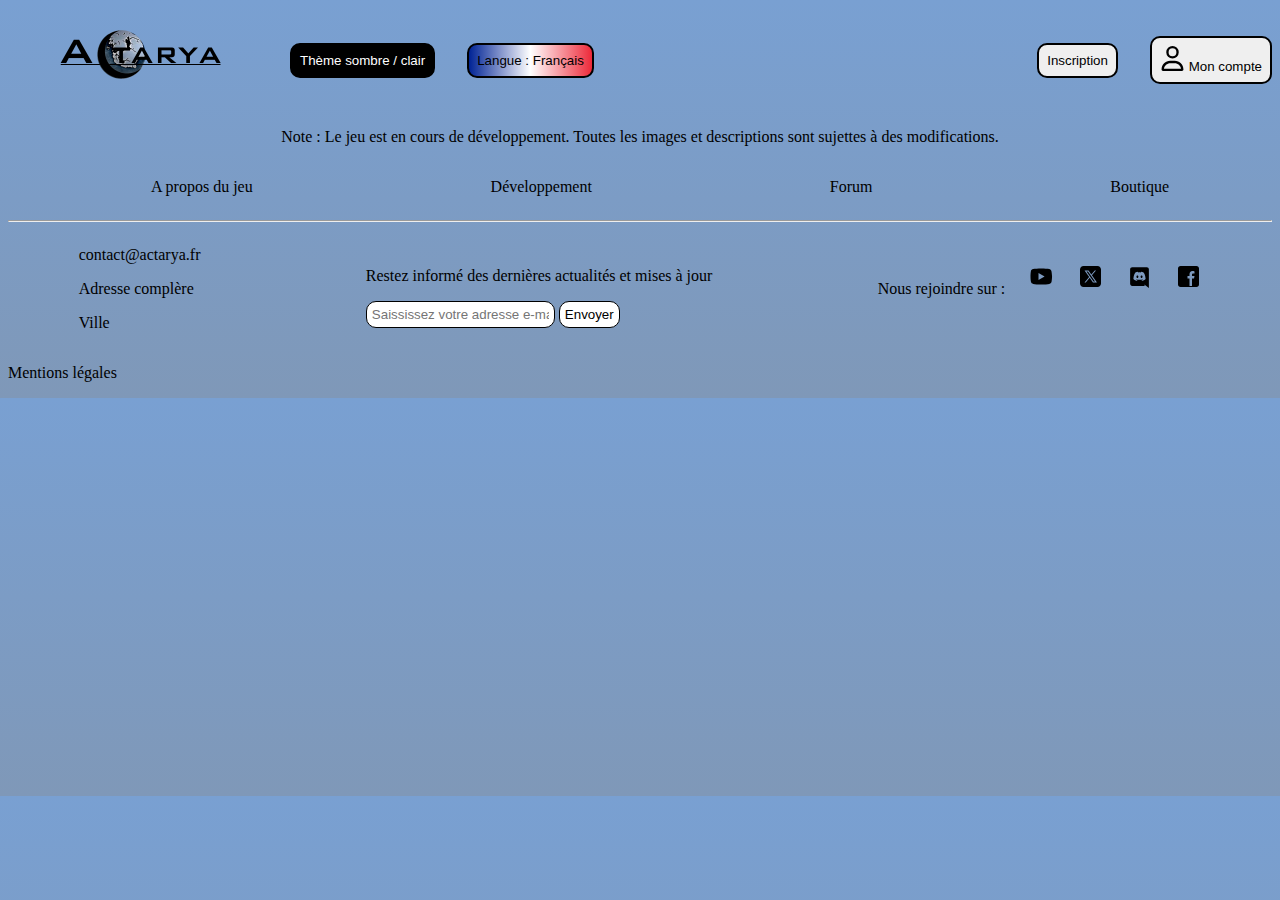
==== apropos.html @ 310e7d41 "v0.1" ====
<!DOCTYPE html>
<html lang="fr">

<head>
    <meta charset="UTF-8">
    <meta name="viewport" content="width=device-width, initial-scale=1.0">
    <link rel="icon" href="">
    <link rel="stylesheet" href="css/index.css">
    <title>A propos - Actarya</title>
</head>

<body>
    <!--  ----- HEADER ----- -->

    <header role="banner">
        <!-- HEADER HAUT -->
        <div class="header_haut">
            <!-- OPTIONS -->
            <div class="header_options">
                <!-- 1 - LOGO -->
                <div>
                    <a href="index.html">
                        <img src="img/Logo.webp" alt="Logo Actaya" class="logo">
                    </a>
                </div>
                <!-- 2 - OPTIONS THEMES -->
                <div>
                    <button type="button" class="button_themes">
                        Thème sombre / clair
                    </button>
                </div>
                <!-- 3 - OPTIONS LANGUE -->
                <div>
                    <button type="button" class="button_langues">
                        Langue : Français
                    </button>
                </div>
            </div>
            <!-- COMPTE -->
            <div class="header_compte">
                <!-- 1 - INSCRIPTION -->
                <div class="compte inscription">
                    <button type="button" class="button_inscription">
                        Inscription
                    </button>
                </div>
                <!-- 2 - CONNEXION -->
                <div class="compte connexion">
                    <button type="button" class="button_connexion">
                        <svg xmlns="http://www.w3.org/2000/svg" viewBox="0 0 448 512" aria-hidden="true">
                            <path
                                d="M304 128a80 80 0 1 0 -160 0 80 80 0 1 0 160 0zM96 128a128 128 0 1 1 256 0A128 128 0 1 1 96 128zM49.3 464H398.7c-8.9-63.3-63.3-112-129-112H178.3c-65.7 0-120.1 48.7-129 112zM0 482.3C0 383.8 79.8 304 178.3 304h91.4C368.2 304 448 383.8 448 482.3c0 16.4-13.3 29.7-29.7 29.7H29.7C13.3 512 0 498.7 0 482.3z" />
                        </svg>
                        Mon compte
                    </button>
                </div>
            </div>
        </div>
        <!-- HEADER BAS - NAVIGATION -->
        <div class="header_bas">
            <div class="note">
                <p>Note : Le jeu est en cours de développement. Toutes les images et descriptions sont sujettes à des
                    modifications.</p>
            </div>
            <nav role="navigation" aria-label="Menu principal">
                <ul class="lien_nav">
                    <li>
                        <a href="apropos.html">A propos du jeu</a>
                    </li>
                    <li>
                        <a href="devjeu.html">Développement</a>
                    </li>
                    <li>
                        <a href="forum.html">Forum</a>
                    </li>
                    <li>
                        <a href="boutique.html">Boutique</a>
                    </li>
                </ul>
            </nav>
        </div>
    </header>
    <!-- ----- MAIN ----- -->
    <main role="main">

    </main>
    <hr>
    <!-- ----- FOOTER ----- -->
    <footer role="contentinfo">
        <div class="footer_haut">
            <div class="footer_coord">
                <p>contact@actarya.fr</p>
                <p>Adresse complère</p>
                <p>Ville</p>
            </div>
            <div class="footer_newletter">
                <p>Restez informé des dernières actualités et mises à jour</p>
                <form action="" name="formulaire_newletter" class="footer_newletter_form" method="post">
                    <input type="email" placeholder="Saississez votre adresse e-mail" class="button_new_email">
                    <input type="button" value="Envoyer" class="button_new_envoyer">
                </form>
            </div>
            <div class="footer_reseaux">
                <p>Nous rejoindre sur : </p>
                <div>
                    <svg xmlns="http://www.w3.org/2000/svg" x="0px" y="0px" width="100" height="100" viewBox="0 0 50 50">
                        <path
                            d="M 44.898438 14.5 C 44.5 12.300781 42.601563 10.699219 40.398438 10.199219 C 37.101563 9.5 31 9 24.398438 9 C 17.800781 9 11.601563 9.5 8.300781 10.199219 C 6.101563 10.699219 4.199219 12.199219 3.800781 14.5 C 3.398438 17 3 20.5 3 25 C 3 29.5 3.398438 33 3.898438 35.5 C 4.300781 37.699219 6.199219 39.300781 8.398438 39.800781 C 11.898438 40.5 17.898438 41 24.5 41 C 31.101563 41 37.101563 40.5 40.601563 39.800781 C 42.800781 39.300781 44.699219 37.800781 45.101563 35.5 C 45.5 33 46 29.398438 46.101563 25 C 45.898438 20.5 45.398438 17 44.898438 14.5 Z M 19 32 L 19 18 L 31.199219 25 Z">
                        </path>
                    </svg>
                </div>
                <div>
                    <svg xmlns="http://www.w3.org/2000/svg" x="0px" y="0px" width="100" height="100" viewBox="0 0 50 50">
                        <path
                            d="M 11 4 C 7.134 4 4 7.134 4 11 L 4 39 C 4 42.866 7.134 46 11 46 L 39 46 C 42.866 46 46 42.866 46 39 L 46 11 C 46 7.134 42.866 4 39 4 L 11 4 z M 13.085938 13 L 21.023438 13 L 26.660156 21.009766 L 33.5 13 L 36 13 L 27.789062 22.613281 L 37.914062 37 L 29.978516 37 L 23.4375 27.707031 L 15.5 37 L 13 37 L 22.308594 26.103516 L 13.085938 13 z M 16.914062 15 L 31.021484 35 L 34.085938 35 L 19.978516 15 L 16.914062 15 z">
                        </path>
                    </svg>
                </div>
                <div>
                    <svg xmlns="http://www.w3.org/2000/svg" x="0px" y="0px" width="100" height="100" viewBox="0 0 24 24">
                        <path
                            d="M21,23l-4.378-3.406L17,21H5c-1.105,0-2-0.895-2-2V5c0-1.105,0.895-2,2-2h14c1.105,0,2,0.895,2,2V23z M16.29,8.57	c0,0-1.23-0.95-2.68-1.06l-0.3,0.61C12.86,8.04,12.4,7.98,12,7.98c-0.41,0-0.88,0.06-1.31,0.14l-0.3-0.61	C8.87,7.66,7.71,8.57,7.71,8.57s-1.37,1.98-1.6,5.84C7.49,15.99,9.59,16,9.59,16l0.43-0.58c-0.44-0.15-0.82-0.35-1.21-0.65	l0.09-0.24c0.72,0.33,1.65,0.53,3.1,0.53s2.38-0.2,3.1-0.53l0.09,0.24c-0.39,0.3-0.77,0.5-1.21,0.65L14.41,16	c0,0,2.1-0.01,3.48-1.59C17.66,10.55,16.29,8.57,16.29,8.57z M10,13.38c-0.52,0-0.94-0.53-0.94-1.18c0-0.65,0.42-1.18,0.94-1.18	s0.94,0.53,0.94,1.18C10.94,12.85,10.52,13.38,10,13.38z M14,13.38c-0.52,0-0.94-0.53-0.94-1.18c0-0.65,0.42-1.18,0.94-1.18	s0.94,0.53,0.94,1.18C14.94,12.85,14.52,13.38,14,13.38z">
                        </path>
                    </svg>
                </div>
                <div>
                    <svg xmlns="http://www.w3.org/2000/svg" x="0px" y="0px" width="100" height="100" viewBox="0 0 50 50">
                        <path
                            d="M41,4H9C6.24,4,4,6.24,4,9v32c0,2.76,2.24,5,5,5h32c2.76,0,5-2.24,5-5V9C46,6.24,43.76,4,41,4z M37,19h-2c-2.14,0-3,0.5-3,2 v3h5l-1,5h-4v15h-5V29h-4v-5h4v-3c0-4,2-7,6-7c2.9,0,4,1,4,1V19z">
                        </path>
                    </svg>
                </div>
            </div>
        </div>
        <div class="footer_mentions">
            <p>Mentions légales</p>
        </div>
    </footer>

</body>
</html>
---- css/index.css ----
/* 
--GENERAL
--HEADER
-----OPTION
-----COMPTE
--NAVIGATION
--MAIN
----ACCUEIL
----PRESENTATION
----BOUTIQUE
--FOOTER

*/

    /* -- GENERAL -- */

:root {
    --couleur_primaire : #000000;
    --couleur_secondaire: white;
}

body {
    background: linear-gradient(#79A0D2, #7F98B8);
}

a {
    color: var(--couleur_primaire);
}

svg {
    height: 25px;
    width: 25px;
}

    /* -- HEADER -- */

.logo {
    max-width: 250px;
}

    /* Header haut */

.header_haut {
    display: flex;
    flex-wrap: wrap;
    flex-direction: row;
    justify-content: space-between;
    gap: 2rem;
}

    /* Header options */

.header_options {
    display: flex;
    flex-wrap: nowrap;
    flex-direction: row;
    justify-content: center;
    align-items: center;
    gap: 2rem;
}

.button_themes {
    border: 2px solid black;
    padding: 8px;
    border-radius: 10px;
    background-color: var(--couleur_primaire);
    color: var(--couleur_secondaire);
}
.button_langues {
    border: 2px solid black;
    padding: 8px;
    border-radius: 10px;
    background: linear-gradient(to right, #002395, #FFF, #ED2939);
}
    /* Header compte */

.header_compte {
    display: flex;
    flex-wrap: wrap;
    flex-direction: row;
    justify-content: center;
    align-items: center;
    gap: 2rem;
}
.button_inscription {
    border: 2px solid black;
    padding: 8px;
    border-radius: 10px;
}

.button_connexion {
    border: 2px solid black;
    padding: 8px;
    border-radius: 10px;

}
    /* Header bas */

.header_bas {
    display: flex;
    flex-wrap: wrap;
    flex-direction: column;
}

.note {
    text-align: center;

}
    /* -- NAVIGATION -- */

.lien_nav {
    text-align: center;
    display: flex;
    justify-content: space-around;
    gap: 2rem;
}

nav li {
    list-style: none;
}

nav a {
    text-decoration: none;
}

    /* -- MAIN -- */

    /* ACCUEIL */

.accueil_jeu {
    max-width: 1200px;
    margin: auto;
    position: relative;
}

.accueil_picture {
    margin: auto;
    display: flex;
    flex-wrap: wrap;
}

.accueil_img img {
    width: 100%;
    height: 500px;
    object-fit: cover;
    border: 3px solid black;
}

.accueil_txt {
    position: absolute;
    top: 75px;
    left: 75px;
    font-size: 1.2rem;
}

.button_telechargement {
    background-color: white;
    border: 1px solid black;
    border-radius: 10px;
    padding: 5px;
}

.button_telechargement a {
    text-decoration: none;
}


    /* PRESENTATION */
.presentation img {
    border: 3px solid black;
    height: 300px;
    object-fit: cover;
}
    /* Actarya */

.pres_actarya {
    text-align: center;
    margin: 2rem;
    gap: 1.5rem;

}

    /* Cartes */

.pres_cartes {
    max-width: 1200px;
    margin: auto;
    display: flex;
    flex-wrap: wrap;
    gap: 1.5rem;
    margin-top: 1rem;
}

.pres_cartes_txt {
    text-align: center;
    flex: 1 1 205px;
}

.pres_picture {
    margin: auto;
    display: flex;
    flex-wrap: wrap;
}

.pres_picture img {
    width: 100%;
    height: 300px;
    object-fit: cover;
    border: 3px solid black;
}

    /* Faction */

.pres_faction {
    max-width: 1200px;
    margin: auto;
    display: flex;
    flex-wrap: wrap;
    flex-direction: row-reverse;
    gap: 1.5rem;
    margin-top: 1rem;
    align-content: center;
}

.pres_faction_txt {
    text-align: center;
    flex: 1 1 246px;
}

.img_faction {
    align-self: center;
}
    /* A venir */

.pres_avenir {
    display: flex;
    flex-direction: column;
    margin: 2rem;
}

.pres_avenir h2 {
    text-align: center;
}

.pres_avenir ul {
    align-self: center;
}

.parti2 {
    color: var(--couleur_secondaire);
}
    /* BOUTIQUE */

.boutique {
    display: flex;
    flex-wrap: wrap;
    flex-direction: column;
}

.boutique a {
    color: var(--couleur_secondaire);
}

.boutique_txt {
    text-align: center;
}

.boutique_produits {
    display: flex;
    flex-wrap: wrap;
    flex-direction: row;
    justify-content: center;
}

.produits1, .produits2, .produits3 {
    padding: 20px;
}

    /* FOOTER */

.footer_haut {
    display: flex;
    flex-wrap: wrap;
    flex-direction: row;
    justify-content: space-around;
    align-items: center;
    gap: 1.5rem;
}

.button_new_email, .button_new_envoyer {
    background-color: white;
    border: 1px solid black;
    border-radius: 10px;
    padding: 5px;
}

.footer_reseaux {
    display: flex;
    gap: 1.5rem;
}
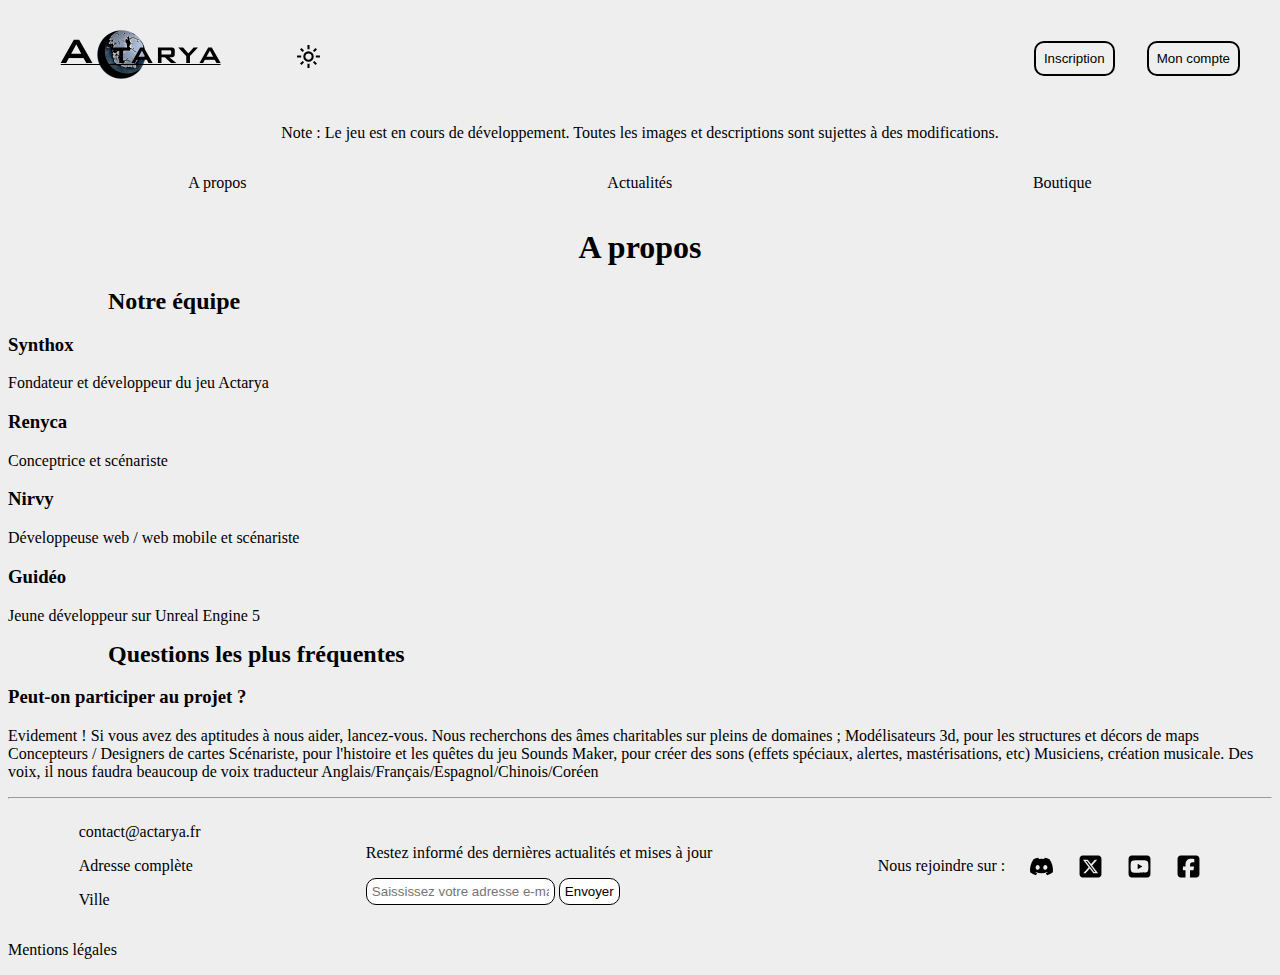
==== commit 98f6ef42: "v.05" ====
--- a/apropos.html
+++ b/apropos.html
@@ -4,15 +4,22 @@
 <head>
     <meta charset="UTF-8">
     <meta name="viewport" content="width=device-width, initial-scale=1.0">
-    <link rel="icon" href="">
-    <link rel="stylesheet" href="css/index.css">
+    <link rel="icon" href="img/ms-icon-150x150.svg">
+
     <title>A propos - Actarya</title>
+
+        <link rel="stylesheet" href="css/index.css">
+        <link rel="stylesheet" href="css/apropos.css">
+        <!-- Fichier css prioritaire en dernier -->
+        <link id="csstheme" rel="stylesheet" href="css/sombre-theme.css">
+
 </head>
 
 <body>
     <!--  ----- HEADER ----- -->
-
+    
     <header role="banner">
+    
         <!-- HEADER HAUT -->
         <div class="header_haut">
             <!-- OPTIONS -->
@@ -20,37 +27,51 @@
                 <!-- 1 - LOGO -->
                 <div>
                     <a href="index.html">
-                        <img src="img/Logo.webp" alt="Logo Actaya" class="logo">
+                        <img class="icon-social-clair logo" src="img/Logo.webp" alt="Logo Actaya">
+                        <img class="icon-social-sombre logo" src="img/Logo.webp" alt="Logo Actaya">
+    
                     </a>
                 </div>
                 <!-- 2 - OPTIONS THEMES -->
                 <div>
-                    <button type="button" class="button_themes">
-                        Thème sombre / clair
+                    <button id="button_theme">
+    
+                        <svg id="icon-lune" xmlns="http://www.w3.org/2000/svg" height="24px" viewBox="0 -960 960 960"
+                            width="24px" fill="#FFFFFF">
+                            <path
+                                d="M480-120q-150 0-255-105T120-480q0-150 105-255t255-105q14 0 27.5 1t26.5 3q-41 29-65.5 75.5T444-660q0 90 63 153t153 63q55 0 101-24.5t75-65.5q2 13 3 26.5t1 27.5q0 150-105 255T480-120Zm0-80q88 0 158-48.5T740-375q-20 5-40 8t-40 3q-123 0-209.5-86.5T364-660q0-20 3-40t8-40q-78 32-126.5 102T200-480q0 116 82 198t198 82Zm-10-270Z" />
+                        </svg>
+    
+    
+                        <svg id="icon-soleil" xmlns="http://www.w3.org/2000/svg" height="24px" viewBox="0 -960 960 960"
+                            width="24px" fill="#000000">
+                            <path
+                                d="M480-360q50 0 85-35t35-85q0-50-35-85t-85-35q-50 0-85 35t-35 85q0 50 35 85t85 35Zm0 80q-83 0-141.5-58.5T280-480q0-83 58.5-141.5T480-680q83 0 141.5 58.5T680-480q0 83-58.5 141.5T480-280ZM200-440H40v-80h160v80Zm720 0H760v-80h160v80ZM440-760v-160h80v160h-80Zm0 720v-160h80v160h-80ZM256-650l-101-97 57-59 96 100-52 56Zm492 496-97-101 53-55 101 97-57 59Zm-98-550 97-101 59 57-100 96-56-52ZM154-212l101-97 55 53-97 101-59-57Zm326-268Z" />
+                        </svg>
+    
+    
+    
+    
                     </button>
                 </div>
-                <!-- 3 - OPTIONS LANGUE -->
-                <div>
-                    <button type="button" class="button_langues">
-                        Langue : Français
-                    </button>
-                </div>
+                <!-- 3 - OPTIONS LANGUE 
+                    <div>
+                        <button type="button" class="button_langues">
+                            Langue : Français
+                        </button>
+                    </div>-->
             </div>
             <!-- COMPTE -->
             <div class="header_compte">
                 <!-- 1 - INSCRIPTION -->
                 <div class="compte inscription">
-                    <button type="button" class="button_inscription">
+                    <button type="button" class="button button_inscription">
                         Inscription
                     </button>
                 </div>
                 <!-- 2 - CONNEXION -->
                 <div class="compte connexion">
-                    <button type="button" class="button_connexion">
-                        <svg xmlns="http://www.w3.org/2000/svg" viewBox="0 0 448 512" aria-hidden="true">
-                            <path
-                                d="M304 128a80 80 0 1 0 -160 0 80 80 0 1 0 160 0zM96 128a128 128 0 1 1 256 0A128 128 0 1 1 96 128zM49.3 464H398.7c-8.9-63.3-63.3-112-129-112H178.3c-65.7 0-120.1 48.7-129 112zM0 482.3C0 383.8 79.8 304 178.3 304h91.4C368.2 304 448 383.8 448 482.3c0 16.4-13.3 29.7-29.7 29.7H29.7C13.3 512 0 498.7 0 482.3z" />
-                        </svg>
+                    <button type="button" class="button button_connexion">
                         Mon compte
                     </button>
                 </div>
@@ -63,16 +84,34 @@
                     modifications.</p>
             </div>
             <nav role="navigation" aria-label="Menu principal">
+                <div class="menu-icon">
+                    <svg class="icon-social-clair" xmlns="http://www.w3.org/2000/svg" viewBox="0 0 448 512">
+                        <path fill="#000000"
+                            d="M0 96C0 78.3 14.3 64 32 64l384 0c17.7 0 32 14.3 32 32s-14.3 32-32 32L32 128C14.3 128 0 113.7 0 96zM0 256c0-17.7 14.3-32 32-32l384 0c17.7 0 32 14.3 32 32s-14.3 32-32 32L32 288c-17.7 0-32-14.3-32-32zM448 416c0 17.7-14.3 32-32 32L32 448c-17.7 0-32-14.3-32-32s14.3-32 32-32l384 0c17.7 0 32 14.3 32 32z" />
+                    </svg>
+                    <svg class="icon-social-sombre" xmlns="http://www.w3.org/2000/svg" viewBox="0 0 448 512">
+                        <path fill="#ffffff"
+                            d="M0 96C0 78.3 14.3 64 32 64l384 0c17.7 0 32 14.3 32 32s-14.3 32-32 32L32 128C14.3 128 0 113.7 0 96zM0 256c0-17.7 14.3-32 32-32l384 0c17.7 0 32 14.3 32 32s-14.3 32-32 32L32 288c-17.7 0-32-14.3-32-32zM448 416c0 17.7-14.3 32-32 32L32 448c-17.7 0-32-14.3-32-32s14.3-32 32-32l384 0c17.7 0 32 14.3 32 32z" />
+                    </svg>
+                </div>
                 <ul class="lien_nav">
+                    <li class="button_ferme_menu">
+                        <svg class="icon-social-sombre" xmlns="http://www.w3.org/2000/svg" viewBox="0 0 384 512">
+                            <path fill="#ffffff"
+                                d="M342.6 150.6c12.5-12.5 12.5-32.8 0-45.3s-32.8-12.5-45.3 0L192 210.7 86.6 105.4c-12.5-12.5-32.8-12.5-45.3 0s-12.5 32.8 0 45.3L146.7 256 41.4 361.4c-12.5 12.5-12.5 32.8 0 45.3s32.8 12.5 45.3 0L192 301.3 297.4 406.6c12.5 12.5 32.8 12.5 45.3 0s12.5-32.8 0-45.3L237.3 256 342.6 150.6z" />
+                        </svg>
+                        <svg class="icon-social-clair" xmlns="http://www.w3.org/2000/svg" viewBox="0 0 384 512">
+                            <path fill="#000000"
+                                d="M342.6 150.6c12.5-12.5 12.5-32.8 0-45.3s-32.8-12.5-45.3 0L192 210.7 86.6 105.4c-12.5-12.5-32.8-12.5-45.3 0s-12.5 32.8 0 45.3L146.7 256 41.4 361.4c-12.5 12.5-12.5 32.8 0 45.3s32.8 12.5 45.3 0L192 301.3 297.4 406.6c12.5 12.5 32.8 12.5 45.3 0s12.5-32.8 0-45.3L237.3 256 342.6 150.6z" />
+                        </svg>
+                    </li>
                     <li>
-                        <a href="apropos.html">A propos du jeu</a>
+                        <a href="apropos.html">A propos</a>
                     </li>
                     <li>
-                        <a href="devjeu.html">Développement</a>
-                    </li>
-                    <li>
-                        <a href="forum.html">Forum</a>
-                    </li>
+                        <a href="devjeu.html">Actualités</a>
+                    </li>
+    
                     <li>
                         <a href="boutique.html">Boutique</a>
                     </li>
@@ -82,60 +121,120 @@
     </header>
     <!-- ----- MAIN ----- -->
     <main role="main">
-
+        <h1>A propos</h1>
+        <section class="equipe">
+            <h2>Notre équipe</h2>
+            <div class="synthox">
+                <h3>Synthox</h3>
+                <p>Fondateur et développeur du jeu Actarya</p>
+            </div>
+            <div class="renyca">
+                <h3>Renyca</h3>
+                <p>Conceptrice et scénariste</p>
+            </div>
+            <div class="nirvy">
+                <h3>Nirvy</h3>
+                <p>Développeuse web / web mobile et scénariste</p>
+            </div>
+            <div class="guideo">
+                <h3>Guidéo</h3>
+                <p>Jeune développeur sur Unreal Engine 5</p>
+            </div>
+        </section>
+        <section>
+            <h2>Questions les plus fréquentes</h2>
+            <div>
+                <h3>Peut-on participer au projet ?</h3>
+                <p>Evidement ! Si vous avez des aptitudes à nous aider, lancez-vous. Nous recherchons des âmes charitables sur pleins de
+                domaines ;
+                Modélisateurs 3d, pour les structures et décors de maps
+                Concepteurs / Designers de cartes
+                Scénariste, pour l'histoire et les quêtes du jeu
+                Sounds Maker, pour créer des sons (effets spéciaux, alertes, mastérisations, etc)
+                Musiciens, création musicale.
+                Des voix, il nous faudra beaucoup de voix
+                traducteur Anglais/Français/Espagnol/Chinois/Coréen</p>
+            </div>
+        </section>
     </main>
     <hr>
     <!-- ----- FOOTER ----- -->
-    <footer role="contentinfo">
-        <div class="footer_haut">
-            <div class="footer_coord">
-                <p>contact@actarya.fr</p>
-                <p>Adresse complère</p>
-                <p>Ville</p>
-            </div>
-            <div class="footer_newletter">
-                <p>Restez informé des dernières actualités et mises à jour</p>
-                <form action="" name="formulaire_newletter" class="footer_newletter_form" method="post">
-                    <input type="email" placeholder="Saississez votre adresse e-mail" class="button_new_email">
-                    <input type="button" value="Envoyer" class="button_new_envoyer">
-                </form>
-            </div>
-            <div class="footer_reseaux">
-                <p>Nous rejoindre sur : </p>
-                <div>
-                    <svg xmlns="http://www.w3.org/2000/svg" x="0px" y="0px" width="100" height="100" viewBox="0 0 50 50">
-                        <path
-                            d="M 44.898438 14.5 C 44.5 12.300781 42.601563 10.699219 40.398438 10.199219 C 37.101563 9.5 31 9 24.398438 9 C 17.800781 9 11.601563 9.5 8.300781 10.199219 C 6.101563 10.699219 4.199219 12.199219 3.800781 14.5 C 3.398438 17 3 20.5 3 25 C 3 29.5 3.398438 33 3.898438 35.5 C 4.300781 37.699219 6.199219 39.300781 8.398438 39.800781 C 11.898438 40.5 17.898438 41 24.5 41 C 31.101563 41 37.101563 40.5 40.601563 39.800781 C 42.800781 39.300781 44.699219 37.800781 45.101563 35.5 C 45.5 33 46 29.398438 46.101563 25 C 45.898438 20.5 45.398438 17 44.898438 14.5 Z M 19 32 L 19 18 L 31.199219 25 Z">
-                        </path>
-                    </svg>
-                </div>
-                <div>
-                    <svg xmlns="http://www.w3.org/2000/svg" x="0px" y="0px" width="100" height="100" viewBox="0 0 50 50">
-                        <path
-                            d="M 11 4 C 7.134 4 4 7.134 4 11 L 4 39 C 4 42.866 7.134 46 11 46 L 39 46 C 42.866 46 46 42.866 46 39 L 46 11 C 46 7.134 42.866 4 39 4 L 11 4 z M 13.085938 13 L 21.023438 13 L 26.660156 21.009766 L 33.5 13 L 36 13 L 27.789062 22.613281 L 37.914062 37 L 29.978516 37 L 23.4375 27.707031 L 15.5 37 L 13 37 L 22.308594 26.103516 L 13.085938 13 z M 16.914062 15 L 31.021484 35 L 34.085938 35 L 19.978516 15 L 16.914062 15 z">
-                        </path>
-                    </svg>
-                </div>
-                <div>
-                    <svg xmlns="http://www.w3.org/2000/svg" x="0px" y="0px" width="100" height="100" viewBox="0 0 24 24">
-                        <path
-                            d="M21,23l-4.378-3.406L17,21H5c-1.105,0-2-0.895-2-2V5c0-1.105,0.895-2,2-2h14c1.105,0,2,0.895,2,2V23z M16.29,8.57	c0,0-1.23-0.95-2.68-1.06l-0.3,0.61C12.86,8.04,12.4,7.98,12,7.98c-0.41,0-0.88,0.06-1.31,0.14l-0.3-0.61	C8.87,7.66,7.71,8.57,7.71,8.57s-1.37,1.98-1.6,5.84C7.49,15.99,9.59,16,9.59,16l0.43-0.58c-0.44-0.15-0.82-0.35-1.21-0.65	l0.09-0.24c0.72,0.33,1.65,0.53,3.1,0.53s2.38-0.2,3.1-0.53l0.09,0.24c-0.39,0.3-0.77,0.5-1.21,0.65L14.41,16	c0,0,2.1-0.01,3.48-1.59C17.66,10.55,16.29,8.57,16.29,8.57z M10,13.38c-0.52,0-0.94-0.53-0.94-1.18c0-0.65,0.42-1.18,0.94-1.18	s0.94,0.53,0.94,1.18C10.94,12.85,10.52,13.38,10,13.38z M14,13.38c-0.52,0-0.94-0.53-0.94-1.18c0-0.65,0.42-1.18,0.94-1.18	s0.94,0.53,0.94,1.18C14.94,12.85,14.52,13.38,14,13.38z">
-                        </path>
-                    </svg>
-                </div>
-                <div>
-                    <svg xmlns="http://www.w3.org/2000/svg" x="0px" y="0px" width="100" height="100" viewBox="0 0 50 50">
-                        <path
-                            d="M41,4H9C6.24,4,4,6.24,4,9v32c0,2.76,2.24,5,5,5h32c2.76,0,5-2.24,5-5V9C46,6.24,43.76,4,41,4z M37,19h-2c-2.14,0-3,0.5-3,2 v3h5l-1,5h-4v15h-5V29h-4v-5h4v-3c0-4,2-7,6-7c2.9,0,4,1,4,1V19z">
-                        </path>
-                    </svg>
-                </div>
-            </div>
-        </div>
-        <div class="footer_mentions">
-            <p>Mentions légales</p>
-        </div>
-    </footer>
-
-</body>
-</html>+    <div class="parti2">
+        <footer role="contentinfo">
+            <div class="footer_haut">
+                <div class="footer_coord">
+                    <p>contact@actarya.fr</p>
+                    <p>Adresse complète</p>
+                    <p>Ville</p>
+                </div>
+                <div class="footer_newletter">
+                    <p>Restez informé des dernières actualités et mises à jour</p>
+                    <form action="" name="formulaire_newletter" class="footer_newletter_form" method="post">
+                        <input type="email" placeholder="Saississez votre adresse e-mail" class="button button_new_email">
+                        <input type="button" value="Envoyer" class="button button_new_envoyer">
+                    </form>
+                </div>
+                <div class="footer_reseaux">
+                    <p>Nous rejoindre sur : </p>
+                    <a href="#" target="_blank" class="icon-social">
+    
+                        <svg class="icon-social-sombre" xmlns="http://www.w3.org/2000/svg" viewBox="0 0 640 512">
+                            <path fill="#ffffff"
+                                d="M524.5 69.8a1.5 1.5 0 0 0 -.8-.7A485.1 485.1 0 0 0 404.1 32a1.8 1.8 0 0 0 -1.9 .9 337.5 337.5 0 0 0 -14.9 30.6 447.8 447.8 0 0 0 -134.4 0 309.5 309.5 0 0 0 -15.1-30.6 1.9 1.9 0 0 0 -1.9-.9A483.7 483.7 0 0 0 116.1 69.1a1.7 1.7 0 0 0 -.8 .7C39.1 183.7 18.2 294.7 28.4 404.4a2 2 0 0 0 .8 1.4A487.7 487.7 0 0 0 176 479.9a1.9 1.9 0 0 0 2.1-.7A348.2 348.2 0 0 0 208.1 430.4a1.9 1.9 0 0 0 -1-2.6 321.2 321.2 0 0 1 -45.9-21.9 1.9 1.9 0 0 1 -.2-3.1c3.1-2.3 6.2-4.7 9.1-7.1a1.8 1.8 0 0 1 1.9-.3c96.2 43.9 200.4 43.9 295.5 0a1.8 1.8 0 0 1 1.9 .2c2.9 2.4 6 4.9 9.1 7.2a1.9 1.9 0 0 1 -.2 3.1 301.4 301.4 0 0 1 -45.9 21.8 1.9 1.9 0 0 0 -1 2.6 391.1 391.1 0 0 0 30 48.8 1.9 1.9 0 0 0 2.1 .7A486 486 0 0 0 610.7 405.7a1.9 1.9 0 0 0 .8-1.4C623.7 277.6 590.9 167.5 524.5 69.8zM222.5 337.6c-29 0-52.8-26.6-52.8-59.2S193.1 219.1 222.5 219.1c29.7 0 53.3 26.8 52.8 59.2C275.3 311 251.9 337.6 222.5 337.6zm195.4 0c-29 0-52.8-26.6-52.8-59.2S388.4 219.1 417.9 219.1c29.7 0 53.3 26.8 52.8 59.2C470.7 311 447.5 337.6 417.9 337.6z" />
+                        </svg>
+    
+                        <svg class="icon-social-clair" xmlns="http://www.w3.org/2000/svg" viewBox="0 0 640 512">
+                            <path fill="#000000"
+                                d="M524.5 69.8a1.5 1.5 0 0 0 -.8-.7A485.1 485.1 0 0 0 404.1 32a1.8 1.8 0 0 0 -1.9 .9 337.5 337.5 0 0 0 -14.9 30.6 447.8 447.8 0 0 0 -134.4 0 309.5 309.5 0 0 0 -15.1-30.6 1.9 1.9 0 0 0 -1.9-.9A483.7 483.7 0 0 0 116.1 69.1a1.7 1.7 0 0 0 -.8 .7C39.1 183.7 18.2 294.7 28.4 404.4a2 2 0 0 0 .8 1.4A487.7 487.7 0 0 0 176 479.9a1.9 1.9 0 0 0 2.1-.7A348.2 348.2 0 0 0 208.1 430.4a1.9 1.9 0 0 0 -1-2.6 321.2 321.2 0 0 1 -45.9-21.9 1.9 1.9 0 0 1 -.2-3.1c3.1-2.3 6.2-4.7 9.1-7.1a1.8 1.8 0 0 1 1.9-.3c96.2 43.9 200.4 43.9 295.5 0a1.8 1.8 0 0 1 1.9 .2c2.9 2.4 6 4.9 9.1 7.2a1.9 1.9 0 0 1 -.2 3.1 301.4 301.4 0 0 1 -45.9 21.8 1.9 1.9 0 0 0 -1 2.6 391.1 391.1 0 0 0 30 48.8 1.9 1.9 0 0 0 2.1 .7A486 486 0 0 0 610.7 405.7a1.9 1.9 0 0 0 .8-1.4C623.7 277.6 590.9 167.5 524.5 69.8zM222.5 337.6c-29 0-52.8-26.6-52.8-59.2S193.1 219.1 222.5 219.1c29.7 0 53.3 26.8 52.8 59.2C275.3 311 251.9 337.6 222.5 337.6zm195.4 0c-29 0-52.8-26.6-52.8-59.2S388.4 219.1 417.9 219.1c29.7 0 53.3 26.8 52.8 59.2C470.7 311 447.5 337.6 417.9 337.6z" />
+                        </svg>
+    
+                    </a>
+    
+                    <a href="https://www.twitter.com/ActaryaGame" target="_blank" class="icon-social">
+                        <svg class="icon-social-sombre" xmlns="http://www.w3.org/2000/svg" viewBox="0 0 448 512">
+                            <path fill="#ffffff"
+                                d="M64 32C28.7 32 0 60.7 0 96V416c0 35.3 28.7 64 64 64H384c35.3 0 64-28.7 64-64V96c0-35.3-28.7-64-64-64H64zm297.1 84L257.3 234.6 379.4 396H283.8L209 298.1 123.3 396H75.8l111-126.9L69.7 116h98l67.7 89.5L313.6 116h47.5zM323.3 367.6L153.4 142.9H125.1L296.9 367.6h26.3z" />
+    
+    
+    
+                        </svg>
+                        <svg class="icon-social-clair" xmlns="http://www.w3.org/2000/svg" viewBox="0 0 448 512">
+                            <path fill="#000000"
+                                d="M64 32C28.7 32 0 60.7 0 96V416c0 35.3 28.7 64 64 64H384c35.3 0 64-28.7 64-64V96c0-35.3-28.7-64-64-64H64zm297.1 84L257.3 234.6 379.4 396H283.8L209 298.1 123.3 396H75.8l111-126.9L69.7 116h98l67.7 89.5L313.6 116h47.5zM323.3 367.6L153.4 142.9H125.1L296.9 367.6h26.3z" />
+                        </svg>
+                    </a>
+                    <a href="https://www.youtube.com/@actaryagame8854" target="_blank" class="icon-social">
+    
+                        <svg class="icon-social-sombre" xmlns="http://www.w3.org/2000/svg" viewBox="0 0 448 512">
+                            <path fill="#ffffff"
+                                d="M282 256.2l-95.2-54.1V310.3L282 256.2zM384 32H64C28.7 32 0 60.7 0 96V416c0 35.3 28.7 64 64 64H384c35.3 0 64-28.7 64-64V96c0-35.3-28.7-64-64-64zm14.4 136.1c7.6 28.6 7.6 88.2 7.6 88.2s0 59.6-7.6 88.1c-4.2 15.8-16.5 27.7-32.2 31.9C337.9 384 224 384 224 384s-113.9 0-142.2-7.6c-15.7-4.2-28-16.1-32.2-31.9C42 315.9 42 256.3 42 256.3s0-59.7 7.6-88.2c4.2-15.8 16.5-28.2 32.2-32.4C110.1 128 224 128 224 128s113.9 0 142.2 7.7c15.7 4.2 28 16.6 32.2 32.4z" />
+                        </svg>
+                        <svg class="icon-social-clair" xmlns="http://www.w3.org/2000/svg" viewBox="0 0 448 512">
+                            <path fill="#000000"
+                                d="M282 256.2l-95.2-54.1V310.3L282 256.2zM384 32H64C28.7 32 0 60.7 0 96V416c0 35.3 28.7 64 64 64H384c35.3 0 64-28.7 64-64V96c0-35.3-28.7-64-64-64zm14.4 136.1c7.6 28.6 7.6 88.2 7.6 88.2s0 59.6-7.6 88.1c-4.2 15.8-16.5 27.7-32.2 31.9C337.9 384 224 384 224 384s-113.9 0-142.2-7.6c-15.7-4.2-28-16.1-32.2-31.9C42 315.9 42 256.3 42 256.3s0-59.7 7.6-88.2c4.2-15.8 16.5-28.2 32.2-32.4C110.1 128 224 128 224 128s113.9 0 142.2 7.7c15.7 4.2 28 16.6 32.2 32.4z" />
+                        </svg>
+                    </a>
+                    <a href="https://www.facebook.com/groups/actarya" target="_blank" class="icon-social">
+                        <svg class="icon-social-sombre" xmlns="http://www.w3.org/2000/svg" viewBox="0 0 448 512">
+                            <path fill="#fafafa"
+                                d="M64 32C28.7 32 0 60.7 0 96V416c0 35.3 28.7 64 64 64h98.2V334.2H109.4V256h52.8V222.3c0-87.1 39.4-127.5 125-127.5c16.2 0 44.2 3.2 55.7 6.4V172c-6-.6-16.5-1-29.6-1c-42 0-58.2 15.9-58.2 57.2V256h83.6l-14.4 78.2H255V480H384c35.3 0 64-28.7 64-64V96c0-35.3-28.7-64-64-64H64z" />
+    
+                        </svg>
+                        <svg class="icon-social-clair" xmlns="http://www.w3.org/2000/svg" viewBox="0 0 448 512">
+                            <path fill="#000000"
+                                d="M64 32C28.7 32 0 60.7 0 96V416c0 35.3 28.7 64 64 64h98.2V334.2H109.4V256h52.8V222.3c0-87.1 39.4-127.5 125-127.5c16.2 0 44.2 3.2 55.7 6.4V172c-6-.6-16.5-1-29.6-1c-42 0-58.2 15.9-58.2 57.2V256h83.6l-14.4 78.2H255V480H384c35.3 0 64-28.7 64-64V96c0-35.3-28.7-64-64-64H64z" />
+                        </svg>
+                    </a>
+                </div>
+    
+            </div>
+            <div class="footer_mentions">
+                <p>Mentions légales</p>
+                <!-- <p>Plan du site</p> -->
+            </div>
+        </footer>
+    </div>
+    <script src="js/script.js" defer></script>
+    </body>
+    
+    </html>--- a/css/index.css
+++ b/css/index.css
@@ -16,15 +16,9 @@
 
 :root {
     --couleur_primaire : #000000;
+    --couleur_fond_fonce : #242424;
     --couleur_secondaire: white;
-}
-
-body {
-    background: linear-gradient(#79A0D2, #7F98B8);
-}
-
-a {
-    color: var(--couleur_primaire);
+    --couleur_second_clair : #eeeeee;
 }
 
 svg {
@@ -45,7 +39,7 @@
     flex-wrap: wrap;
     flex-direction: row;
     justify-content: space-between;
-    gap: 2rem;
+
 }
 
     /* Header options */
@@ -59,28 +53,26 @@
     gap: 2rem;
 }
 
-.button_themes {
-    border: 2px solid black;
-    padding: 8px;
-    border-radius: 10px;
-    background-color: var(--couleur_primaire);
-    color: var(--couleur_secondaire);
-}
+
+
+
+
+/*
 .button_langues {
     border: 2px solid black;
     padding: 8px;
     border-radius: 10px;
     background: linear-gradient(to right, #002395, #FFF, #ED2939);
-}
+}*/
     /* Header compte */
 
 .header_compte {
     display: flex;
-    flex-wrap: wrap;
     flex-direction: row;
     justify-content: center;
     align-items: center;
     gap: 2rem;
+    margin: 0 2rem 0 0;
 }
 .button_inscription {
     border: 2px solid black;
@@ -108,11 +100,17 @@
 }
     /* -- NAVIGATION -- */
 
+.menu-icon {
+    display: none;
+    cursor: pointer;
+}
+
 .lien_nav {
+    padding-left: 0;
     text-align: center;
     display: flex;
     justify-content: space-around;
-    gap: 2rem;
+
 }
 
 nav li {
@@ -123,14 +121,18 @@
     text-decoration: none;
 }
 
+.button_ferme_menu {
+    display: none;
+}
     /* -- MAIN -- */
 
     /* ACCUEIL */
 
 .accueil_jeu {
-    max-width: 1200px;
-    margin: auto;
+
     position: relative;
+    display: flex;
+    justify-content: center;
 }
 
 .accueil_picture {
@@ -143,19 +145,25 @@
     width: 100%;
     height: 500px;
     object-fit: cover;
-    border: 3px solid black;
+    border: 3px solid black;  
+}
+
+.accueil_img {
+position: relative;
 }
 
 .accueil_txt {
     position: absolute;
-    top: 75px;
-    left: 75px;
     font-size: 1.2rem;
+    top: 25px;
+    left: 50px;
+    width: 50%;     
+    text-align: center;
+
 }
 
 .button_telechargement {
-    background-color: white;
-    border: 1px solid black;
+ 
     border-radius: 10px;
     padding: 5px;
 }
@@ -246,9 +254,7 @@
     align-self: center;
 }
 
-.parti2 {
-    color: var(--couleur_secondaire);
-}
+
     /* BOUTIQUE */
 
 .boutique {
@@ -257,9 +263,7 @@
     flex-direction: column;
 }
 
-.boutique a {
-    color: var(--couleur_secondaire);
-}
+
 
 .boutique_txt {
     text-align: center;
@@ -296,5 +300,88 @@
 
 .footer_reseaux {
     display: flex;
-    gap: 1.5rem;
-}+
+    gap: 1.5rem;
+}
+
+
+.icon-social {
+    display: flex;
+    align-self: center;
+}
+
+        /* MEDIA QUERIES */
+
+@media (max-width: 1200px)  {
+    .img_perso {
+        display: none;
+    }
+
+    .accueil_jeu {
+        display: flex;        
+    }
+
+    .img_jeu {
+        align-content: center;
+    }
+    .accueil_txt {
+        position: absolute;
+        font-size: 1.2rem;
+        top: 25px;
+        left: 50px;
+        width: 50%;
+        text-align: center;
+
+    }
+}
+
+
+@media (max-width: 600px) {
+.header_haut {
+    display: flex;
+    flex-wrap: wrap;
+    flex-direction: column;
+    justify-content: space-between;
+    }
+
+
+    .menu-icon {
+    display: flex;
+    justify-content: start;
+    margin: 1rem 0 1rem 2rem;
+
+    }
+
+    .lien_nav {
+    height: 100%;
+    width: 0;
+    position: fixed;
+    z-index: 1;
+    top: 0;
+    left: 0; 
+    overflow-x: hidden;
+    transition: 0.5s;
+    flex-direction: column;
+    justify-content: start;
+    gap: 3rem;
+
+
+
+    }
+    .button_ferme_menu {
+        display: flex;
+        justify-content: flex-end;
+        margin: 20px 20px 0 0;
+        cursor: pointer;
+    }
+
+
+
+    .lien_nav.active {
+        width: 200px;
+
+    }
+
+}
+
+
--- a/css/apropos.css
+++ b/css/apropos.css
@@ -0,0 +1,9 @@
+
+
+h1 {
+    text-align: center;
+}
+
+h2 {
+    margin: 0 0 0 100px;
+}--- a/css/sombre-theme.css
+++ b/css/sombre-theme.css
@@ -0,0 +1,55 @@
+/* 
+--GENERAL
+--HEADER
+-----OPTION
+-----COMPTE
+--NAVIGATION
+--MAIN
+----ACCUEIL
+----PRESENTATION
+----BOUTIQUE
+--FOOTER
+
+*/
+
+/* -- GENERAL -- */
+
+:root {
+    --couleur_primaire: #000000;
+    --couleur_fond_fonce: #242424;
+    --couleur_secondaire: white;
+    --couleur_second_clair: #eeeeee;
+}
+
+
+
+body {
+    background-color: var(--couleur_fond_fonce);
+    color: var(--couleur_secondaire);
+}
+
+
+
+#button_theme {
+    background-color: var(--couleur_fond_fonce);
+    border: 0px;
+}
+
+a {
+    color: var(--couleur_secondaire);
+}
+
+.button_telechargement {
+    color: var(--couleur_primaire);
+    border-radius: 10px;
+    padding: 5px;
+}
+
+@media (max-width: 600px) {
+
+
+    .lien_nav {
+        background-color: var(--couleur_fond_fonce);
+
+    }
+         }